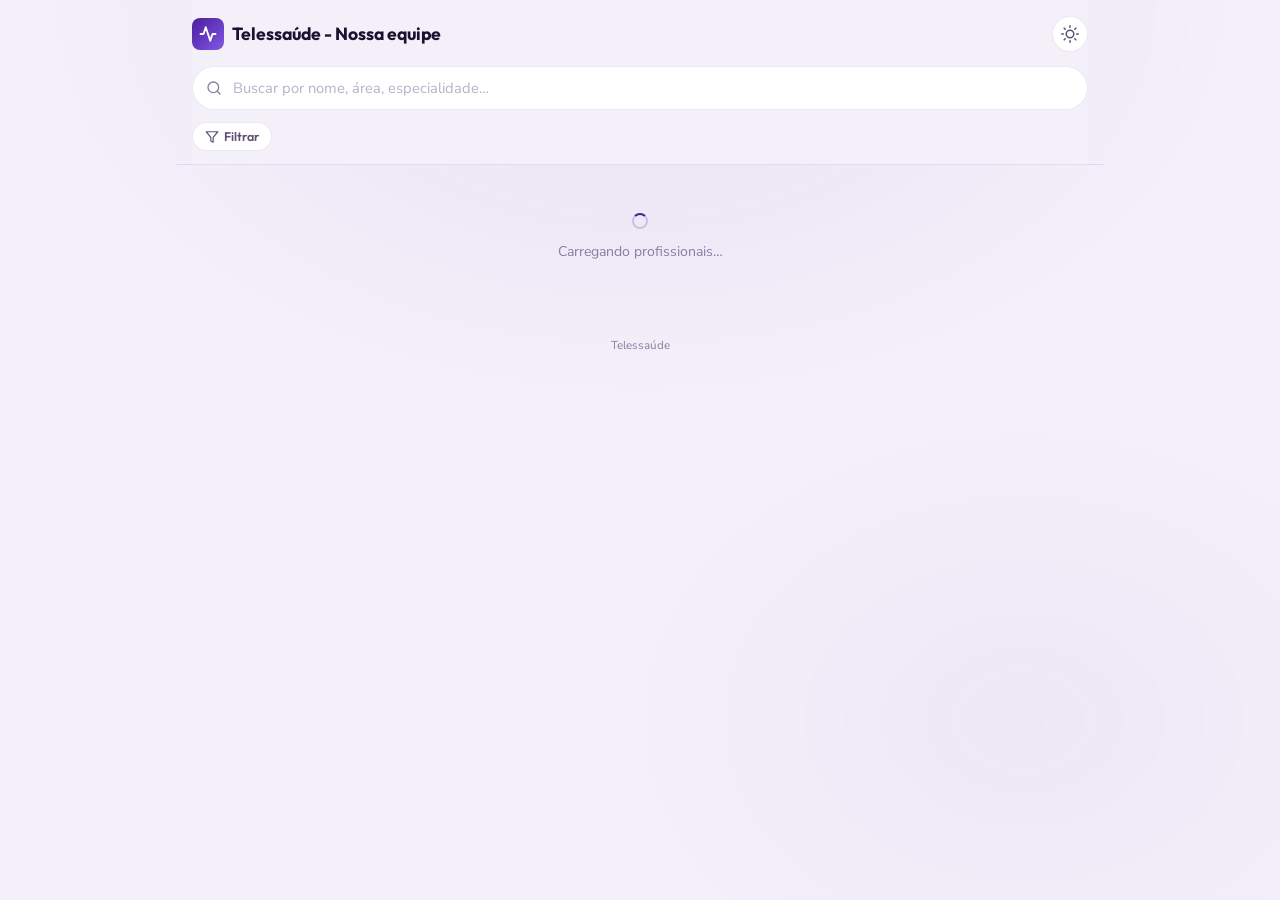
==== index.html @ 222ca274 "Update index.html" ====
<!DOCTYPE html>
<html lang="pt-BR" data-theme="light">
<head>
  <meta charset="UTF-8">
  <meta name="viewport" content="width=device-width, initial-scale=1.0">
  <meta name="description" content="Encontre o profissional de saúde ideal para você. Conheça nossos especialistas em diversas áreas.">
  <title>Telessaúde - Nossa equipe</title>

  <!-- Fonts -->
  <link rel="preconnect" href="https://fonts.googleapis.com">
  <link rel="preconnect" href="https://fonts.gstatic.com" crossorigin>
  <link href="https://fonts.googleapis.com/css2?family=Outfit:wght@400;500;600;700&family=Nunito+Sans:ital,opsz,wght@0,6..12,400;0,6..12,600;1,6..12,400&display=swap" rel="stylesheet">

  <!-- Styles -->
  <link rel="stylesheet" href="css/common.css">
  <link rel="stylesheet" href="css/public.css">

  <!-- Favicon (purple heart - health) -->
  <link rel="icon" href="data:image/svg+xml,<svg xmlns='http://www.w3.org/2000/svg' viewBox='0 0 100 100'><text y='.9em' font-size='90'>💜</text></svg>">
</head>
<body>

  <div class="app-container">

    <!-- ═══ Header ═══ -->
    <header class="app-header">
      <div class="header-top">
        <div class="brand">
          <div class="brand-icon" aria-hidden="true">
            <svg width="18" height="18" viewBox="0 0 24 24" fill="none" stroke="currentColor" stroke-width="2.5" stroke-linecap="round" stroke-linejoin="round">
              <path d="M22 12h-4l-3 9L9 3l-3 9H2"/>
            </svg>
          </div>
          <span class="brand-text">Telessaúde - Nossa equipe</span>
        </div>

        <button id="themeToggle" class="theme-toggle" title="Alternar tema" aria-label="Alternar entre tema claro e escuro">
          <svg id="iconMoon" width="18" height="18" viewBox="0 0 24 24" fill="none" stroke="currentColor" stroke-width="2" stroke-linecap="round" stroke-linejoin="round" style="display:none">
            <path d="M21 12.79A9 9 0 1 1 11.21 3 7 7 0 0 0 21 12.79z"/>
          </svg>
          <svg id="iconSun" width="18" height="18" viewBox="0 0 24 24" fill="none" stroke="currentColor" stroke-width="2" stroke-linecap="round" stroke-linejoin="round">
            <circle cx="12" cy="12" r="5"/><line x1="12" y1="1" x2="12" y2="3"/><line x1="12" y1="21" x2="12" y2="23"/><line x1="4.22" y1="4.22" x2="5.64" y2="5.64"/><line x1="18.36" y1="18.36" x2="19.78" y2="19.78"/><line x1="1" y1="12" x2="3" y2="12"/><line x1="21" y1="12" x2="23" y2="12"/><line x1="4.22" y1="19.78" x2="5.64" y2="18.36"/><line x1="18.36" y1="5.64" x2="19.78" y2="4.22"/>
          </svg>
        </button>
      </div>

      <!-- Busca -->
      <div class="search-wrapper">
        <input
          id="searchInput"
          class="search-input"
          type="search"
          placeholder="Buscar por nome, área, especialidade…"
          autocomplete="off"
          aria-label="Buscar profissional"
        >
        <svg class="search-icon" width="16" height="16" viewBox="0 0 24 24" fill="none" stroke="currentColor" stroke-width="2" stroke-linecap="round" stroke-linejoin="round" aria-hidden="true">
          <circle cx="11" cy="11" r="8"/><line x1="21" y1="21" x2="16.65" y2="16.65"/>
        </svg>
        <button id="searchClear" class="search-clear" aria-label="Limpar busca">✕</button>
      </div>

      <!-- Filtros -->
      <div class="filters-bar">
        <button id="filterToggleBtn" class="filter-toggle-btn" aria-expanded="false" aria-controls="filterDropdown">
          <svg width="14" height="14" viewBox="0 0 24 24" fill="none" stroke="currentColor" stroke-width="2" stroke-linecap="round" stroke-linejoin="round" aria-hidden="true">
            <polygon points="22 3 2 3 10 12.46 10 19 14 21 14 12.46 22 3"/>
          </svg>
          <span class="filter-btn-label">Filtrar</span>
        </button>
        <span id="resultsCount" class="results-count" aria-live="polite"></span>
      </div>

      <!-- Dropdown de filtros -->
      <div id="filterDropdown" class="filter-dropdown hidden" role="group" aria-label="Filtrar por área de atuação">
        <div class="filter-actions">
          <button id="filterSelectAll" class="filter-action-btn">Marcar todos</button>
          <button id="filterDeselectAll" class="filter-action-btn">Desmarcar todos</button>
        </div>
        <div id="filterOptions" class="filter-options">
          <!-- Opções de filtro são geradas via JS -->
        </div>
      </div>
    </header>

    <!-- ═══ Conteúdo ═══ -->
    <main>
      <!-- Loading -->
      <div id="loadingState" class="loading-state hidden">
        <div class="spinner spinner-dark"></div>
        <span>Carregando profissionais…</span>
      </div>

      <!-- Empty -->
      <div id="emptyState" class="empty-state hidden">
        <div class="empty-icon" aria-hidden="true">
          <svg width="48" height="48" viewBox="0 0 24 24" fill="none" stroke="currentColor" stroke-width="1.5" stroke-linecap="round" stroke-linejoin="round">
            <circle cx="11" cy="11" r="8"/><line x1="21" y1="21" x2="16.65" y2="16.65"/><line x1="8" y1="11" x2="14" y2="11"/>
          </svg>
        </div>
        <p class="empty-title">Nenhum profissional encontrado</p>
        <p class="empty-text">Tente ajustar os filtros ou o termo de busca.</p>
      </div>

      <!-- Grid -->
      <div id="professionalsGrid" class="professionals-grid">
        <!-- Cards gerados via JS -->
      </div>
    </main>

    <!-- ═══ Footer ═══ -->
    <footer class="app-footer">
      <span>Telessaúde</span>
    </footer>

  </div>

  <!-- Scripts -->
  <script src="js/config.js"></script>
  <script src="js/api.js"></script>
  <script src="js/public.js"></script>

</body>
</html>
---- css/common.css ----
/* ═══════════════════════════════════════════════════════════
   Saúde Profissionais — CSS Compartilhado
   Paleta e tipografia consistentes com o design system existente.
   Acento principal: #491e9c
   ═══════════════════════════════════════════════════════════ */

/* ─── Reset ────────────────────────────────────────────── */

*, *::before, *::after {
  box-sizing: border-box;
  margin: 0;
  padding: 0;
}

/* ─── Variáveis — Tema Claro (padrão para app público de saúde) ─── */

:root {
  --color-bg:            #f4f0fa;
  --color-surface:       #ffffff;
  --color-surface-2:     #f0ecf7;
  --color-surface-hover: #ebe5f5;
  --color-border:        rgba(73, 30, 156, 0.10);
  --color-border-hover:  rgba(73, 30, 156, 0.25);
  --color-primary:       #491e9c;
  --color-primary-rgb:   73, 30, 156;
  --color-primary-soft:  #5c2fc4;
  --color-primary-glow:  rgba(73, 30, 156, 0.06);
  --color-accent:        #8257e6;
  --color-text:          #1c1230;
  --color-text-muted:    #5e5077;
  --color-text-dim:      #8a7da3;
  --color-danger:        #e54560;
  --color-danger-soft:   rgba(229, 69, 96, 0.08);
  --color-success:       #059669;
  --color-success-soft:  rgba(5, 150, 105, 0.08);
  --color-warning:       #d97706;
  --color-input-bg:      #f8f5ff;
  --color-input-border:  #d4cce6;
  --color-input-focus:   #491e9c;
  --shadow-xs:           0 1px 2px rgba(73, 30, 156, 0.04);
  --shadow-sm:           0 1px 3px rgba(73, 30, 156, 0.06);
  --shadow-md:           0 4px 20px rgba(73, 30, 156, 0.08);
  --shadow-lg:           0 8px 40px rgba(73, 30, 156, 0.10);
  --radius-xs:           6px;
  --radius-sm:           8px;
  --radius-md:           14px;
  --radius-lg:           20px;
  --radius-full:         9999px;
  --font-display:        'Outfit', sans-serif;
  --font-body:           'Nunito Sans', sans-serif;
  --transition-fast:     0.15s ease;
  --transition-normal:   0.25s ease;
  --transition-slow:     0.35s ease;
}

/* ─── Tema Escuro ──────────────────────────────────────── */

[data-theme="dark"] {
  --color-bg:            #090710;
  --color-surface:       #13101f;
  --color-surface-2:     #1a1528;
  --color-surface-hover: #221c34;
  --color-border:        rgba(73, 30, 156, 0.2);
  --color-border-hover:  rgba(73, 30, 156, 0.45);
  --color-primary-glow:  rgba(73, 30, 156, 0.15);
  --color-text:          #e4ddf1;
  --color-text-muted:    #9688b0;
  --color-text-dim:      #6e5f8a;
  --color-danger-soft:   rgba(229, 69, 96, 0.12);
  --color-success-soft:  rgba(5, 150, 105, 0.12);
  --color-input-bg:      #0f0c1a;
  --color-input-border:  #2a2240;
  --shadow-sm:           0 1px 3px rgba(0,0,0,0.4);
  --shadow-md:           0 4px 16px rgba(0,0,0,0.5);
  --shadow-lg:           0 8px 40px rgba(0,0,0,0.6);
}

/* ─── Base ─────────────────────────────────────────────── */

html {
  font-size: 16px;
  -webkit-font-smoothing: antialiased;
  -moz-osx-font-smoothing: grayscale;
  scroll-behavior: smooth;
}

body {
  font-family: var(--font-body);
  background: var(--color-bg);
  color: var(--color-text);
  min-height: 100vh;
  line-height: 1.6;
  transition: background var(--transition-slow), color var(--transition-slow);
}

body::before {
  content: '';
  position: fixed;
  inset: 0;
  background:
    radial-gradient(ellipse 600px 400px at 50% 0%, rgba(var(--color-primary-rgb), 0.07), transparent),
    radial-gradient(ellipse 400px 300px at 80% 80%, rgba(var(--color-primary-rgb), 0.04), transparent);
  pointer-events: none;
  z-index: 0;
}

a {
  color: var(--color-accent);
  text-decoration: none;
}

a:hover {
  text-decoration: underline;
}

/* ─── Tipografia ───────────────────────────────────────── */

h1, h2, h3, h4 {
  font-family: var(--font-display);
  font-weight: 700;
  line-height: 1.25;
}

/* ─── Botões ───────────────────────────────────────────── */

.btn {
  display: inline-flex;
  align-items: center;
  justify-content: center;
  gap: 0.4rem;
  font-family: var(--font-display);
  font-weight: 600;
  font-size: 0.9rem;
  border: none;
  border-radius: var(--radius-sm);
  cursor: pointer;
  transition: all var(--transition-fast);
  text-decoration: none;
  line-height: 1;
  padding: 0.65rem 1.2rem;
  -webkit-user-select: none;
  user-select: none;
}

.btn:disabled {
  opacity: 0.5;
  cursor: not-allowed;
}

.btn-primary {
  background: linear-gradient(135deg, var(--color-primary), var(--color-primary-soft));
  color: #fff;
  box-shadow: 0 2px 12px rgba(var(--color-primary-rgb), 0.25);
}

.btn-primary:hover:not(:disabled) {
  transform: translateY(-1px);
  box-shadow: 0 4px 16px rgba(var(--color-primary-rgb), 0.35);
}

.btn-secondary {
  background: var(--color-surface-2);
  color: var(--color-text);
  border: 1px solid var(--color-border);
}

.btn-secondary:hover:not(:disabled) {
  background: var(--color-surface-hover);
  border-color: var(--color-border-hover);
}

.btn-danger {
  background: var(--color-danger);
  color: #fff;
}

.btn-danger:hover:not(:disabled) {
  opacity: 0.9;
}

.btn-sm {
  font-size: 0.82rem;
  padding: 0.45rem 0.85rem;
}

.btn-icon {
  width: 36px;
  height: 36px;
  padding: 0;
  border-radius: var(--radius-full);
}

/* ─── Campos de formulário ─────────────────────────────── */

.field-group {
  margin-bottom: 1.15rem;
}

.field-label {
  display: block;
  font-family: var(--font-display);
  font-size: 0.85rem;
  font-weight: 600;
  color: var(--color-text);
  margin-bottom: 0.35rem;
}

.field-input,
.field-select,
.field-textarea {
  width: 100%;
  padding: 0.65rem 0.85rem;
  font-family: var(--font-body);
  font-size: 0.92rem;
  color: var(--color-text);
  background: var(--color-input-bg);
  border: 1.5px solid var(--color-input-border);
  border-radius: var(--radius-sm);
  outline: none;
  transition: border-color var(--transition-fast), box-shadow var(--transition-fast);
}

.field-input::placeholder,
.field-textarea::placeholder {
  color: var(--color-text-dim);
  opacity: 0.6;
}

.field-input:focus,
.field-select:focus,
.field-textarea:focus {
  border-color: var(--color-input-focus);
  box-shadow: 0 0 0 3px rgba(var(--color-primary-rgb), 0.12);
}

.field-select {
  appearance: none;
  background-image: url("data:image/svg+xml,%3Csvg xmlns='http://www.w3.org/2000/svg' width='12' height='12' viewBox='0 0 24 24' fill='none' stroke='%238a7da3' stroke-width='2' stroke-linecap='round' stroke-linejoin='round'%3E%3Cpolyline points='6 9 12 15 18 9'%3E%3C/polyline%3E%3C/svg%3E");
  background-repeat: no-repeat;
  background-position: right 0.75rem center;
  padding-right: 2.2rem;
}

.field-textarea {
  resize: vertical;
  min-height: 100px;
  line-height: 1.55;
}

.field-error {
  font-size: 0.78rem;
  color: var(--color-danger);
  margin-top: 0.25rem;
}

/* ─── Toast ────────────────────────────────────────────── */

.toast {
  position: fixed;
  bottom: 1.5rem;
  left: 50%;
  transform: translateX(-50%) translateY(80px);
  background: var(--color-surface);
  color: var(--color-text);
  border: 1px solid var(--color-border);
  border-radius: var(--radius-sm);
  padding: 0.65rem 1.2rem;
  font-size: 0.85rem;
  font-family: var(--font-body);
  box-shadow: var(--shadow-md);
  z-index: 9999;
  opacity: 0;
  transition: transform var(--transition-slow), opacity var(--transition-slow);
  max-width: 90%;
  text-align: center;
  pointer-events: none;
}

.toast.show {
  opacity: 1;
  transform: translateX(-50%) translateY(0);
  pointer-events: auto;
}

.toast-success {
  border-color: var(--color-success);
  color: var(--color-success);
}

.toast-error {
  border-color: var(--color-danger);
  color: var(--color-danger);
}

/* ─── Modal Overlay ────────────────────────────────────── */

.modal-overlay {
  position: fixed;
  inset: 0;
  background: rgba(0, 0, 0, 0.5);
  backdrop-filter: blur(6px);
  -webkit-backdrop-filter: blur(6px);
  display: flex;
  align-items: center;
  justify-content: center;
  z-index: 1000;
  padding: 1rem;
  animation: fadeIn 0.2s ease;
}

.modal-overlay.hidden {
  display: none;
}

.modal-card {
  background: var(--color-surface);
  border: 1px solid var(--color-border);
  border-radius: var(--radius-lg);
  padding: 1.75rem 1.5rem;
  max-width: 480px;
  width: 100%;
  max-height: 90vh;
  overflow-y: auto;
  box-shadow: var(--shadow-lg);
  animation: scaleIn 0.25s ease;
}

.modal-header {
  display: flex;
  align-items: center;
  justify-content: space-between;
  margin-bottom: 1.25rem;
}

.modal-title {
  font-family: var(--font-display);
  font-size: 1.15rem;
  font-weight: 700;
}

.modal-close {
  width: 32px;
  height: 32px;
  display: flex;
  align-items: center;
  justify-content: center;
  border: none;
  background: var(--color-surface-2);
  border-radius: var(--radius-full);
  color: var(--color-text-muted);
  cursor: pointer;
  transition: all var(--transition-fast);
  flex-shrink: 0;
}

.modal-close:hover {
  background: var(--color-surface-hover);
  color: var(--color-text);
}

.modal-actions {
  display: flex;
  gap: 0.6rem;
  justify-content: flex-end;
  margin-top: 1.25rem;
}

/* ─── Spinner ──────────────────────────────────────────── */

.spinner {
  display: inline-block;
  width: 16px;
  height: 16px;
  border: 2px solid rgba(255,255,255,0.3);
  border-top-color: #fff;
  border-radius: 50%;
  animation: spin 0.6s linear infinite;
}

.spinner-dark {
  border-color: rgba(var(--color-primary-rgb), 0.2);
  border-top-color: var(--color-primary);
}

/* ─── Keyframes ────────────────────────────────────────── */

@keyframes fadeIn {
  from { opacity: 0; }
  to   { opacity: 1; }
}

@keyframes scaleIn {
  from { opacity: 0; transform: scale(0.92); }
  to   { opacity: 1; transform: scale(1); }
}

@keyframes spin {
  to { transform: rotate(360deg); }
}

@keyframes fadeSlideUp {
  from { opacity: 0; transform: translateY(12px); }
  to   { opacity: 1; transform: translateY(0); }
}

/* ─── Utilitários ──────────────────────────────────────── */

.sr-only {
  position: absolute;
  width: 1px;
  height: 1px;
  padding: 0;
  margin: -1px;
  overflow: hidden;
  clip: rect(0, 0, 0, 0);
  border: 0;
}

.hidden {
  display: none !important;
}
---- css/public.css ----
/* ═══════════════════════════════════════════════════════════
   Visualização Pública — Profissionais de Saúde
   Mobile-first (98% dos acessos em mobile)
   ═══════════════════════════════════════════════════════════ */

/* ─── Layout Principal ─────────────────────────────────── */

.app-container {
  position: relative;
  z-index: 1;
  max-width: 720px;
  margin: 0 auto;
  padding: 0 1rem 3rem;
}

/* ─── Header ───────────────────────────────────────────── */

.app-header {
  position: sticky;
  top: 0;
  z-index: 100;
  background: var(--color-bg);
  padding: 1rem 0 0.75rem;
  transition: background var(--transition-slow);
}

.app-header::after {
  content: '';
  position: absolute;
  bottom: 0;
  left: -1rem;
  right: -1rem;
  height: 1px;
  background: var(--color-border);
}

.header-top {
  display: flex;
  align-items: center;
  justify-content: space-between;
  margin-bottom: 0.85rem;
}

.brand {
  display: flex;
  align-items: center;
  gap: 0.5rem;
}

.brand-icon {
  width: 32px;
  height: 32px;
  background: linear-gradient(135deg, var(--color-primary), var(--color-accent));
  border-radius: var(--radius-sm);
  display: flex;
  align-items: center;
  justify-content: center;
  color: #fff;
  flex-shrink: 0;
}

.brand-text {
  font-family: var(--font-display);
  font-size: 1.1rem;
  font-weight: 700;
  color: var(--color-text);
}

.theme-toggle {
  width: 36px;
  height: 36px;
  border-radius: var(--radius-full);
  border: 1px solid var(--color-border);
  background: var(--color-surface);
  color: var(--color-text-muted);
  cursor: pointer;
  display: flex;
  align-items: center;
  justify-content: center;
  transition: all var(--transition-fast);
}

.theme-toggle:hover {
  border-color: var(--color-primary);
  color: var(--color-primary-soft);
}

/* ─── Busca ────────────────────────────────────────────── */

.search-wrapper {
  position: relative;
}

.search-icon {
  position: absolute;
  left: 0.85rem;
  top: 50%;
  transform: translateY(-50%);
  color: var(--color-text-dim);
  pointer-events: none;
  transition: color var(--transition-fast);
}

.search-input {
  width: 100%;
  padding: 0.7rem 0.85rem 0.7rem 2.5rem;
  font-family: var(--font-body);
  font-size: 0.92rem;
  color: var(--color-text);
  background: var(--color-surface);
  border: 1.5px solid var(--color-border);
  border-radius: var(--radius-full);
  outline: none;
  transition: all var(--transition-fast);
}

.search-input::placeholder {
  color: var(--color-text-dim);
  opacity: 0.6;
}

.search-input:focus {
  border-color: var(--color-input-focus);
  box-shadow: 0 0 0 3px rgba(var(--color-primary-rgb), 0.10);
}

.search-input:focus + .search-icon {
  color: var(--color-primary);
}

.search-clear {
  position: absolute;
  right: 0.6rem;
  top: 50%;
  transform: translateY(-50%);
  width: 24px;
  height: 24px;
  border: none;
  background: var(--color-surface-2);
  border-radius: var(--radius-full);
  color: var(--color-text-muted);
  cursor: pointer;
  display: none;
  align-items: center;
  justify-content: center;
  font-size: 0.75rem;
}

.search-clear.visible {
  display: flex;
}

/* ─── Filtros ──────────────────────────────────────────── */

.filters-bar {
  display: flex;
  align-items: center;
  gap: 0.5rem;
  margin-top: 0.75rem;
  overflow-x: auto;
  scrollbar-width: none;
  -ms-overflow-style: none;
  padding-bottom: 2px;
}

.filters-bar::-webkit-scrollbar {
  display: none;
}

.filter-toggle-btn {
  display: flex;
  align-items: center;
  gap: 0.3rem;
  padding: 0.38rem 0.75rem;
  font-family: var(--font-display);
  font-size: 0.78rem;
  font-weight: 600;
  border: 1.5px solid var(--color-border);
  border-radius: var(--radius-full);
  background: var(--color-surface);
  color: var(--color-text-muted);
  cursor: pointer;
  white-space: nowrap;
  transition: all var(--transition-fast);
  flex-shrink: 0;
}

.filter-toggle-btn:hover {
  border-color: var(--color-border-hover);
  color: var(--color-text);
}

.filter-toggle-btn.has-filter {
  border-color: var(--color-primary);
  background: rgba(var(--color-primary-rgb), 0.06);
  color: var(--color-primary);
}

.results-count {
  font-size: 0.78rem;
  color: var(--color-text-dim);
  white-space: nowrap;
  margin-left: auto;
  flex-shrink: 0;
}

/* ─── Dropdown de filtros ──────────────────────────────── */

.filter-dropdown {
  background: var(--color-surface);
  border: 1px solid var(--color-border);
  border-radius: var(--radius-md);
  padding: 0.85rem;
  margin-top: 0.5rem;
  box-shadow: var(--shadow-md);
  animation: fadeSlideUp 0.2s ease;
}

.filter-dropdown.hidden {
  display: none;
}

.filter-actions {
  display: flex;
  gap: 0.5rem;
  margin-bottom: 0.65rem;
  padding-bottom: 0.55rem;
  border-bottom: 1px solid var(--color-border);
}

.filter-action-btn {
  font-family: var(--font-display);
  font-size: 0.75rem;
  font-weight: 600;
  color: var(--color-accent);
  background: none;
  border: none;
  cursor: pointer;
  padding: 0.15rem 0;
}

.filter-action-btn:hover {
  text-decoration: underline;
}

.filter-options {
  display: grid;
  grid-template-columns: 1fr 1fr;
  gap: 0.35rem;
}

.filter-option {
  display: flex;
  align-items: center;
  gap: 0.45rem;
  padding: 0.4rem 0.5rem;
  border-radius: var(--radius-xs);
  cursor: pointer;
  transition: background var(--transition-fast);
  -webkit-user-select: none;
  user-select: none;
}

.filter-option:hover {
  background: var(--color-surface-2);
}

.filter-checkbox {
  width: 16px;
  height: 16px;
  border: 1.5px solid var(--color-input-border);
  border-radius: 4px;
  background: var(--color-input-bg);
  display: flex;
  align-items: center;
  justify-content: center;
  flex-shrink: 0;
  transition: all var(--transition-fast);
}

.filter-option.checked .filter-checkbox {
  background: var(--color-primary);
  border-color: var(--color-primary);
}

.filter-option.checked .filter-checkbox::after {
  content: '';
  display: block;
  width: 4px;
  height: 8px;
  border: solid #fff;
  border-width: 0 2px 2px 0;
  transform: rotate(45deg);
  margin-top: -1px;
}

.filter-area-dot {
  width: 8px;
  height: 8px;
  border-radius: 50%;
  flex-shrink: 0;
}

.filter-area-name {
  font-size: 0.82rem;
  color: var(--color-text);
  line-height: 1.2;
}

/* ─── Grid de Cards ────────────────────────────────────── */

.professionals-grid {
  margin-top: 1.25rem;
  display: flex;
  flex-direction: column;
  gap: 1rem;
}

/* ─── Card do Profissional ─────────────────────────────── */

.prof-card {
  background: var(--color-surface);
  border: 1px solid var(--color-border);
  border-radius: var(--radius-lg);
  padding: 1.35rem;
  box-shadow: var(--shadow-sm);
  transition: all var(--transition-normal);
  animation: fadeSlideUp 0.4s ease both;
}

.prof-card:hover {
  border-color: var(--color-border-hover);
  box-shadow: var(--shadow-md);
}

/* ─── Cabeçalho do Card (foto + info) ──────────────────── */

.prof-header {
  display: flex;
  align-items: flex-start;
  gap: 1rem;
  margin-bottom: 0.85rem;
}

.prof-photo-wrap {
  flex-shrink: 0;
}

.prof-photo {
  width: 72px;
  height: 72px;
  border-radius: 50%;
  object-fit: cover;
  border: 2.5px solid var(--color-surface-2);
  box-shadow: var(--shadow-xs);
  background: var(--color-surface-2);
}

.prof-photo-placeholder {
  width: 72px;
  height: 72px;
  border-radius: 50%;
  background: linear-gradient(135deg, var(--color-surface-2), var(--color-surface-hover));
  display: flex;
  align-items: center;
  justify-content: center;
  color: var(--color-text-dim);
  font-family: var(--font-display);
  font-size: 1.5rem;
  font-weight: 700;
  border: 2.5px solid var(--color-surface-2);
}

.prof-info {
  flex: 1;
  min-width: 0;
}

.prof-name {
  font-family: var(--font-display);
  font-size: 1.05rem;
  font-weight: 700;
  color: var(--color-text);
  line-height: 1.25;
  margin-bottom: 0.2rem;
}

.prof-area-badge {
  display: inline-flex;
  align-items: center;
  gap: 0.3rem;
  font-family: var(--font-display);
  font-size: 0.72rem;
  font-weight: 600;
  text-transform: uppercase;
  letter-spacing: 0.03em;
  padding: 0.2rem 0.55rem;
  border-radius: var(--radius-full);
  line-height: 1.2;
}

.prof-inscricao {
  font-size: 0.78rem;
  color: var(--color-text-dim);
  margin-top: 0.3rem;
  font-family: var(--font-body);
}

/* ─── Tags ─────────────────────────────────────────────── */

.prof-tags {
  display: flex;
  flex-wrap: wrap;
  gap: 0.35rem;
  margin-bottom: 0.85rem;
}

.prof-tag {
  font-family: var(--font-display);
  font-size: 0.72rem;
  font-weight: 600;
  padding: 0.2rem 0.6rem;
  border-radius: var(--radius-full);
  line-height: 1.3;
  white-space: nowrap;
}

/* ─── Descrição ────────────────────────────────────────── */

.prof-descricao {
  font-size: 0.88rem;
  color: var(--color-text-muted);
  line-height: 1.6;
  white-space: pre-line;
  word-break: break-word;
}

.prof-descricao-collapsed {
  display: -webkit-box;
  -webkit-line-clamp: 4;
  -webkit-box-orient: vertical;
  overflow: hidden;
}

.prof-expand-btn {
  font-family: var(--font-display);
  font-size: 0.82rem;
  font-weight: 600;
  color: var(--color-accent);
  background: none;
  border: none;
  cursor: pointer;
  padding: 0.35rem 0 0;
  display: inline-flex;
  align-items: center;
  gap: 0.25rem;
}

.prof-expand-btn:hover {
  text-decoration: underline;
}

/* ─── Estado Vazio ─────────────────────────────────────── */

.empty-state {
  text-align: center;
  padding: 3rem 1rem;
  color: var(--color-text-dim);
}

.empty-icon {
  margin-bottom: 0.85rem;
  opacity: 0.4;
}

.empty-title {
  font-family: var(--font-display);
  font-size: 1rem;
  font-weight: 600;
  color: var(--color-text-muted);
  margin-bottom: 0.3rem;
}

.empty-text {
  font-size: 0.88rem;
}

/* ─── Loading ──────────────────────────────────────────── */

.loading-state {
  display: flex;
  flex-direction: column;
  align-items: center;
  gap: 0.75rem;
  padding: 3rem 1rem;
  color: var(--color-text-dim);
  font-size: 0.88rem;
}

/* ─── Footer ───────────────────────────────────────────── */

.app-footer {
  text-align: center;
  padding: 1.5rem 1rem;
  font-size: 0.72rem;
  color: var(--color-text-dim);
}

/* ═══════════════════════════════════════════════════════════
   Responsivo
   ═══════════════════════════════════════════════════════════ */

/* Mobile (< 480px) */
@media (max-width: 479px) {
  .app-container {
    padding: 0 0.85rem 2.5rem;
  }

  .prof-card {
    padding: 1.15rem;
  }

  .prof-photo {
    width: 64px;
    height: 64px;
  }

  .prof-photo-placeholder {
    width: 64px;
    height: 64px;
    font-size: 1.3rem;
  }

  .prof-name {
    font-size: 0.98rem;
  }

  .filter-options {
    grid-template-columns: 1fr;
  }
}

/* Tablet / Desktop (>= 720px) */
@media (min-width: 720px) {
  .app-container {
    max-width: 960px;
    padding: 0 2rem 3rem;
  }

  .professionals-grid {
    display: grid;
    grid-template-columns: repeat(2, 1fr);
    gap: 1rem;
  }

  .prof-card {
    padding: 1.5rem;
  }
}
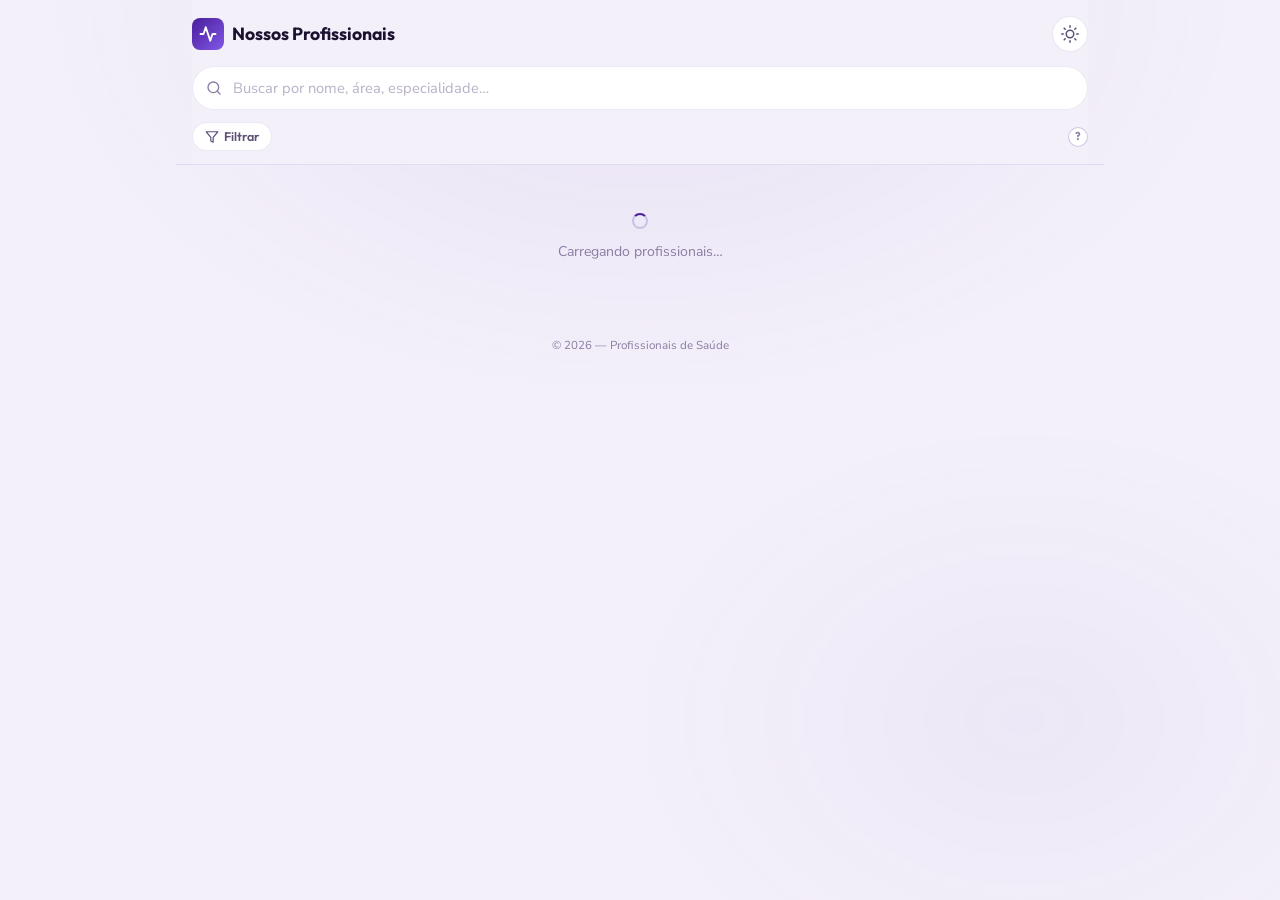
==== commit 6ad3e894: "Update index.html" ====
--- a/index.html
+++ b/index.html
@@ -4,7 +4,7 @@
   <meta charset="UTF-8">
   <meta name="viewport" content="width=device-width, initial-scale=1.0">
   <meta name="description" content="Encontre o profissional de saúde ideal para você. Conheça nossos especialistas em diversas áreas.">
-  <title>Telessaúde - Nossa equipe</title>
+  <title>Nossos Profissionais — Saúde</title>
 
   <!-- Fonts -->
   <link rel="preconnect" href="https://fonts.googleapis.com">
@@ -31,7 +31,7 @@
               <path d="M22 12h-4l-3 9L9 3l-3 9H2"/>
             </svg>
           </div>
-          <span class="brand-text">Telessaúde - Nossa equipe</span>
+          <span class="brand-text">Nossos Profissionais</span>
         </div>
 
         <button id="themeToggle" class="theme-toggle" title="Alternar tema" aria-label="Alternar entre tema claro e escuro">
@@ -69,6 +69,12 @@
           <span class="filter-btn-label">Filtrar</span>
         </button>
         <span id="resultsCount" class="results-count" aria-live="polite"></span>
+        <button id="infoCountBtn" class="info-count-btn" type="button" aria-label="Informações sobre a equipe" aria-expanded="false" aria-controls="infoCountPopover">?</button>
+      </div>
+
+      <!-- Popover informativo -->
+      <div id="infoCountPopover" class="info-count-popover hidden" role="tooltip">
+        <p>Estes são apenas os nossos profissionais principais, diretamente vinculados às necessidades do seu acesso/contrato. No entanto, é importante destacar que contamos com uma base ampliada de mais de 500 profissionais, que pode ser acionada sempre que houver aumento de demanda. Dessa forma, temos segurança e capacidade operacional para atender prontamente a qualquer necessidade, sem risco de desassistência.</p>
       </div>
 
       <!-- Dropdown de filtros -->
@@ -110,7 +116,7 @@
 
     <!-- ═══ Footer ═══ -->
     <footer class="app-footer">
-      <span>Telessaúde</span>
+      <span>© 2026 — Profissionais de Saúde</span>
     </footer>
 
   </div>
--- a/css/public.css
+++ b/css/public.css
@@ -204,6 +204,54 @@
   flex-shrink: 0;
 }
 
+.info-count-btn {
+  width: 20px;
+  height: 20px;
+  border-radius: var(--radius-full);
+  border: 1.5px solid var(--color-border-hover);
+  background: var(--color-surface);
+  color: var(--color-text-dim);
+  font-family: var(--font-display);
+  font-size: 0.7rem;
+  font-weight: 700;
+  cursor: pointer;
+  display: flex;
+  align-items: center;
+  justify-content: center;
+  flex-shrink: 0;
+  transition: all var(--transition-fast);
+  line-height: 1;
+}
+
+.info-count-btn:hover,
+.info-count-btn[aria-expanded="true"] {
+  border-color: var(--color-primary);
+  color: var(--color-primary);
+  background: rgba(var(--color-primary-rgb), 0.06);
+}
+
+.info-count-popover {
+  background: var(--color-surface);
+  border: 1px solid var(--color-border);
+  border-radius: var(--radius-md);
+  padding: 1rem 1.1rem;
+  margin-top: 0.5rem;
+  box-shadow: var(--shadow-md);
+  animation: fadeSlideUp 0.2s ease;
+}
+
+.info-count-popover.hidden {
+  display: none;
+}
+
+.info-count-popover p {
+  font-family: var(--font-body);
+  font-size: 0.82rem;
+  color: var(--color-text-muted);
+  line-height: 1.65;
+  margin: 0;
+}
+
 /* ─── Dropdown de filtros ──────────────────────────────── */
 
 .filter-dropdown {
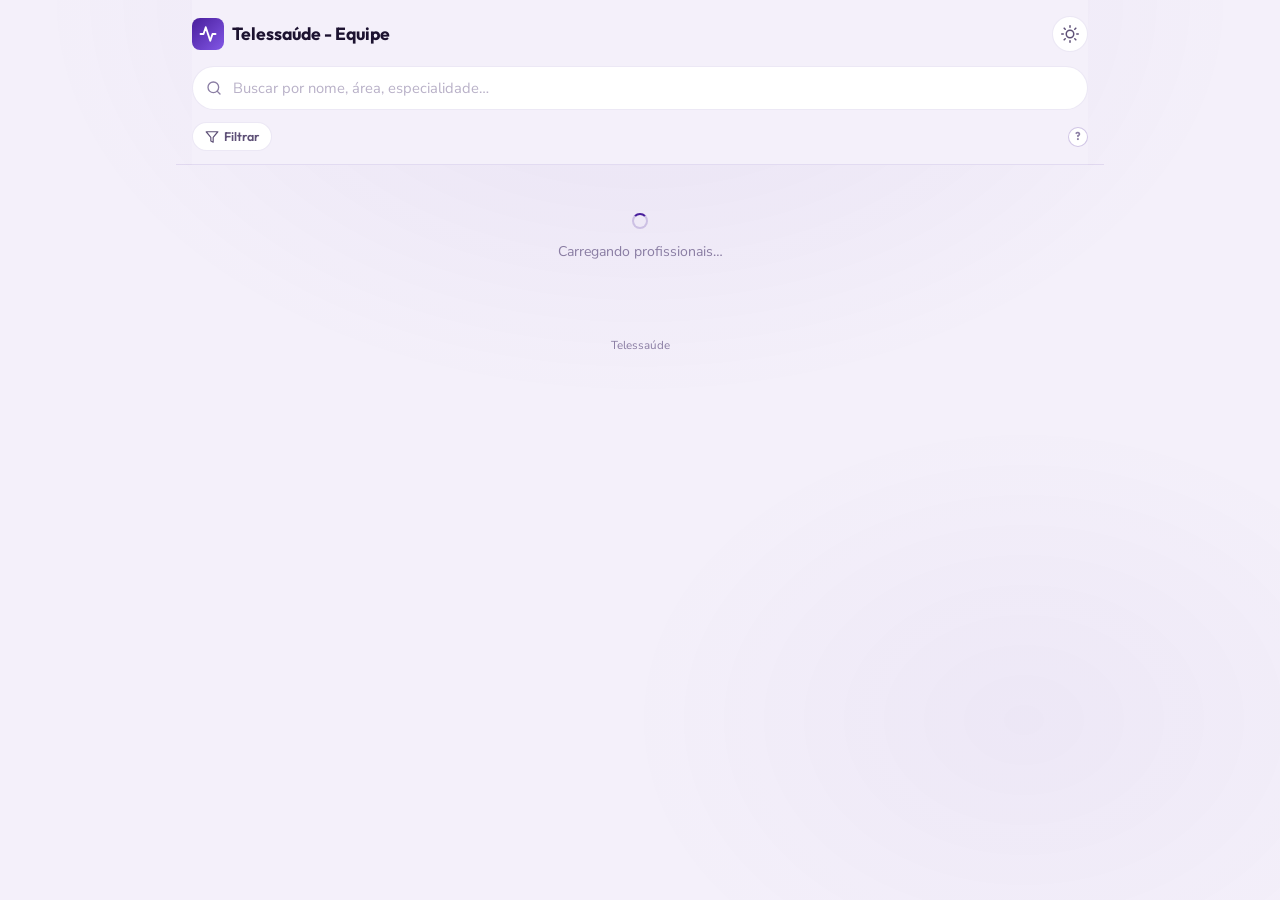
==== commit 4016fffe: "Update index.html" ====
--- a/index.html
+++ b/index.html
@@ -4,7 +4,7 @@
   <meta charset="UTF-8">
   <meta name="viewport" content="width=device-width, initial-scale=1.0">
   <meta name="description" content="Encontre o profissional de saúde ideal para você. Conheça nossos especialistas em diversas áreas.">
-  <title>Nossos Profissionais — Saúde</title>
+  <title>Nossos Profissionais - Saúde</title>
 
   <!-- Fonts -->
   <link rel="preconnect" href="https://fonts.googleapis.com">
@@ -31,7 +31,7 @@
               <path d="M22 12h-4l-3 9L9 3l-3 9H2"/>
             </svg>
           </div>
-          <span class="brand-text">Nossos Profissionais</span>
+          <span class="brand-text">Telessaúde - Equipe</span>
         </div>
 
         <button id="themeToggle" class="theme-toggle" title="Alternar tema" aria-label="Alternar entre tema claro e escuro">
@@ -116,7 +116,7 @@
 
     <!-- ═══ Footer ═══ -->
     <footer class="app-footer">
-      <span>© 2026 — Profissionais de Saúde</span>
+      <span>Telessaúde</span>
     </footer>
 
   </div>
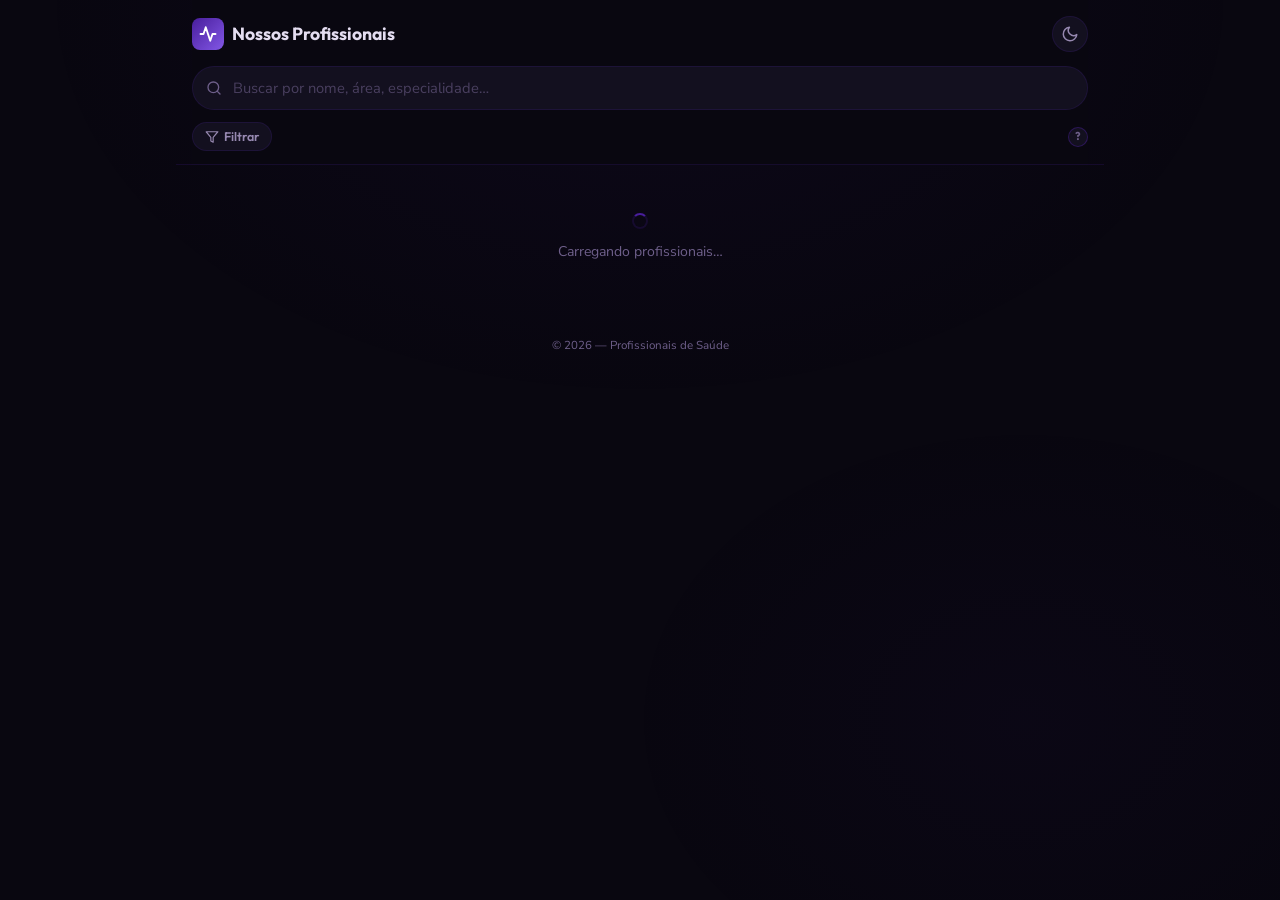
==== commit 83e74aa9: "Update index.html" ====
--- a/index.html
+++ b/index.html
@@ -4,7 +4,11 @@
   <meta charset="UTF-8">
   <meta name="viewport" content="width=device-width, initial-scale=1.0">
   <meta name="description" content="Encontre o profissional de saúde ideal para você. Conheça nossos especialistas em diversas áreas.">
-  <title>Nossos Profissionais - Saúde</title>
+  <title>Nossos Profissionais — Saúde</title>
+
+  <!-- Preconnect — Apps Script (reduz ~200ms de handshake) -->
+  <link rel="preconnect" href="https://script.google.com">
+  <link rel="preconnect" href="https://script.googleusercontent.com" crossorigin>
 
   <!-- Fonts -->
   <link rel="preconnect" href="https://fonts.googleapis.com">
@@ -31,7 +35,7 @@
               <path d="M22 12h-4l-3 9L9 3l-3 9H2"/>
             </svg>
           </div>
-          <span class="brand-text">Telessaúde - Equipe</span>
+          <span class="brand-text">Nossos Profissionais</span>
         </div>
 
         <button id="themeToggle" class="theme-toggle" title="Alternar tema" aria-label="Alternar entre tema claro e escuro">
@@ -116,7 +120,7 @@
 
     <!-- ═══ Footer ═══ -->
     <footer class="app-footer">
-      <span>Telessaúde</span>
+      <span>© 2026 — Profissionais de Saúde</span>
     </footer>
 
   </div>
--- a/css/public.css
+++ b/css/public.css
@@ -454,6 +454,49 @@
   font-family: var(--font-body);
 }
 
+/* ─── Badge Indisponível ──────────────────────────────── */
+
+.prof-unavailable {
+  display: inline-flex;
+  align-items: center;
+  gap: 0.3rem;
+  margin-top: 0.4rem;
+  padding: 0.2rem 0.6rem;
+  font-family: var(--font-display);
+  font-size: 0.7rem;
+  font-weight: 600;
+  color: #dc2626;
+  background: rgba(220, 38, 38, 0.08);
+  border: 1px solid rgba(220, 38, 38, 0.2);
+  border-radius: var(--radius-full);
+  line-height: 1.3;
+  animation: pulseUnavailable 3s ease-in-out infinite;
+}
+
+.prof-unavailable svg {
+  flex-shrink: 0;
+}
+
+@keyframes pulseUnavailable {
+  0%, 100% { opacity: 1; }
+  50% { opacity: 0.7; }
+}
+
+[data-theme="dark"] .prof-unavailable {
+  color: #f87171;
+  background: rgba(248, 113, 113, 0.1);
+  border-color: rgba(248, 113, 113, 0.25);
+}
+
+/* Card com borda vermelha sutil quando indisponível */
+.prof-card.prof-card-unavailable {
+  border-color: rgba(220, 38, 38, 0.2);
+}
+
+[data-theme="dark"] .prof-card.prof-card-unavailable {
+  border-color: rgba(248, 113, 113, 0.2);
+}
+
 /* ─── Tags ─────────────────────────────────────────────── */
 
 .prof-tags {
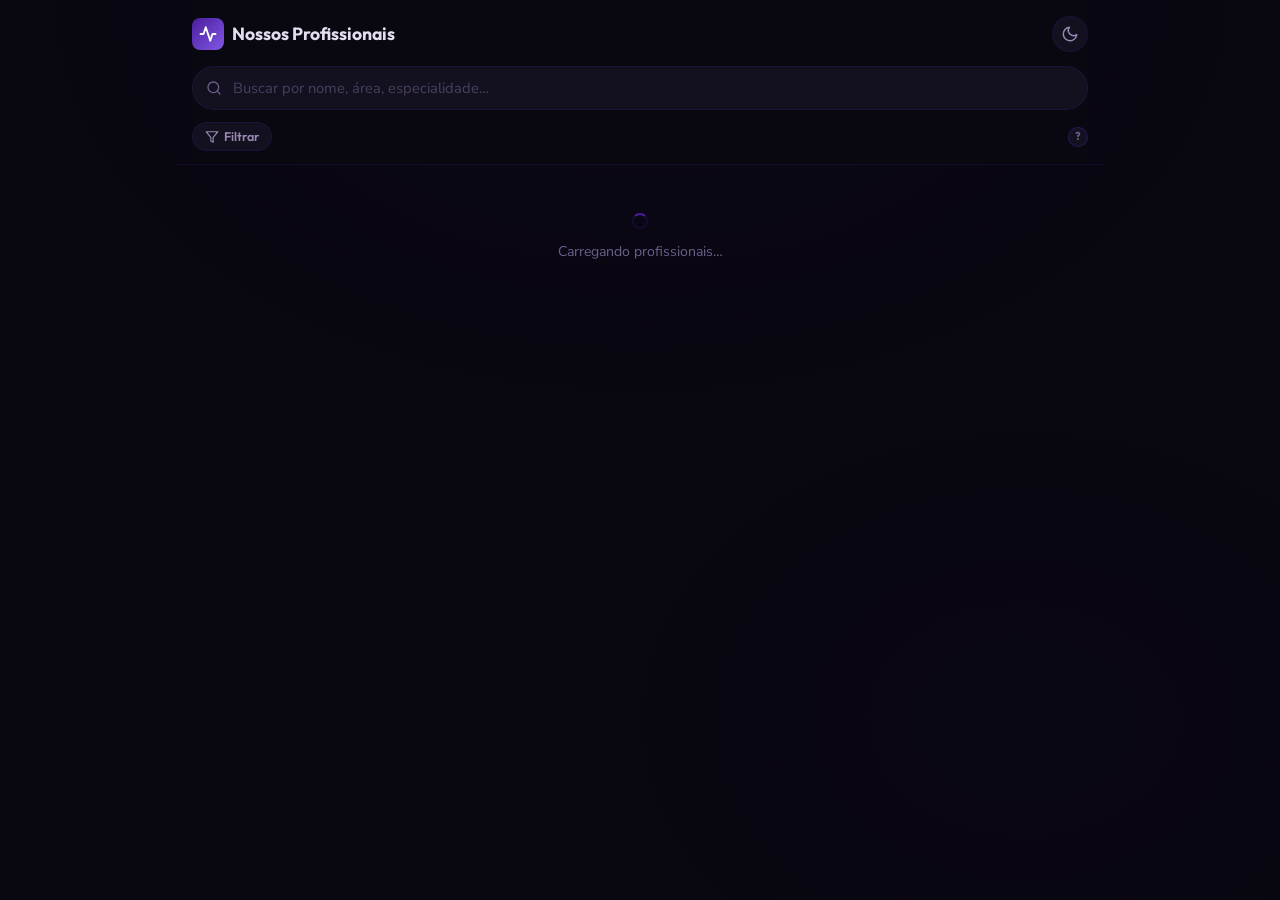
==== commit 9135b259: "Update index.html" ====
--- a/index.html
+++ b/index.html
@@ -120,7 +120,7 @@
 
     <!-- ═══ Footer ═══ -->
     <footer class="app-footer">
-      <span>© 2026 — Profissionais de Saúde</span>
+      <span> </span>
     </footer>
 
   </div>
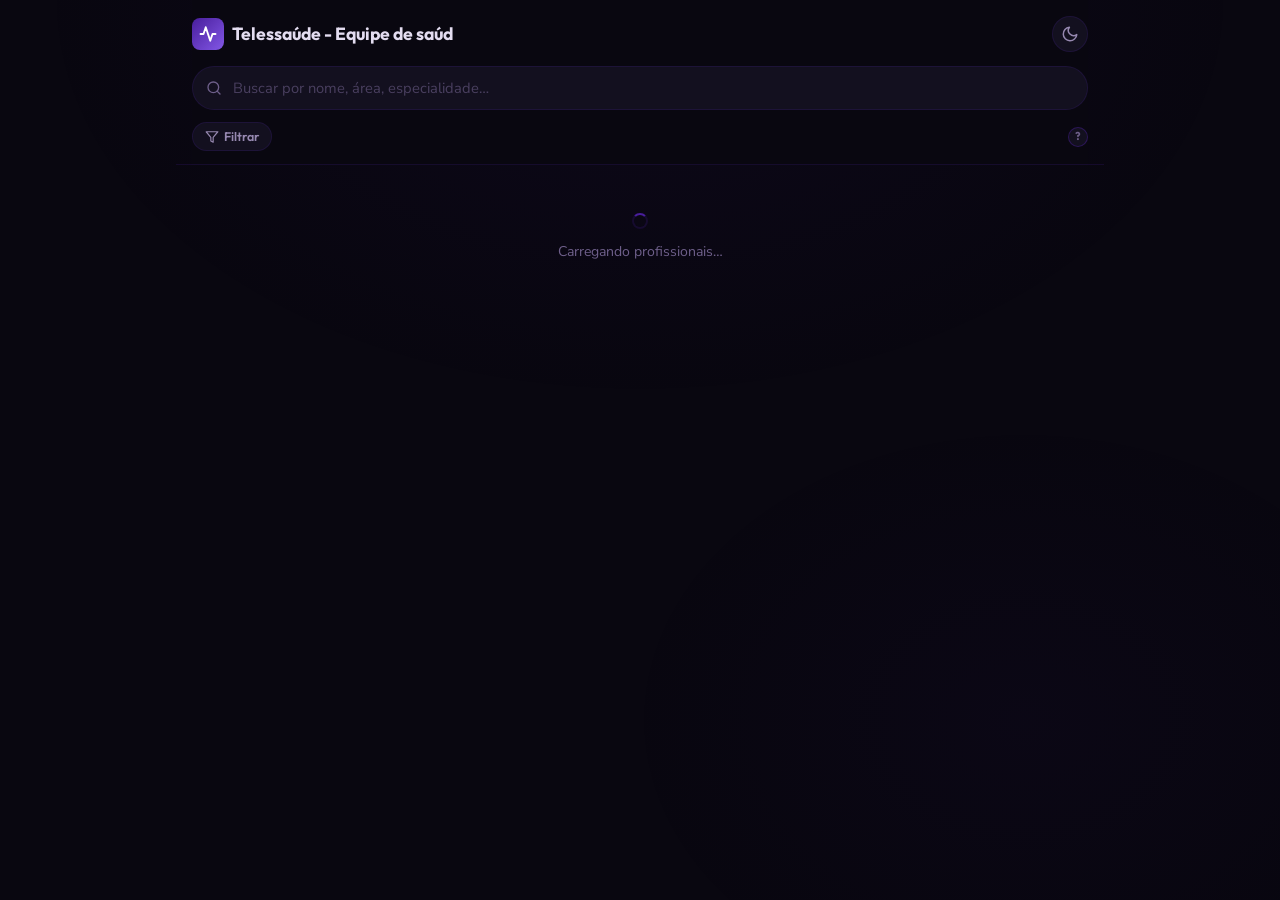
==== commit 7b1f0709: "Update index.html" ====
--- a/index.html
+++ b/index.html
@@ -4,7 +4,7 @@
   <meta charset="UTF-8">
   <meta name="viewport" content="width=device-width, initial-scale=1.0">
   <meta name="description" content="Encontre o profissional de saúde ideal para você. Conheça nossos especialistas em diversas áreas.">
-  <title>Nossos Profissionais — Saúde</title>
+  <title>Telessaúde - Equipe de saúde</title>
 
   <!-- Preconnect — Apps Script (reduz ~200ms de handshake) -->
   <link rel="preconnect" href="https://script.google.com">
@@ -35,7 +35,7 @@
               <path d="M22 12h-4l-3 9L9 3l-3 9H2"/>
             </svg>
           </div>
-          <span class="brand-text">Nossos Profissionais</span>
+          <span class="brand-text">Telessaúde - Equipe de saúd</span>
         </div>
 
         <button id="themeToggle" class="theme-toggle" title="Alternar tema" aria-label="Alternar entre tema claro e escuro">
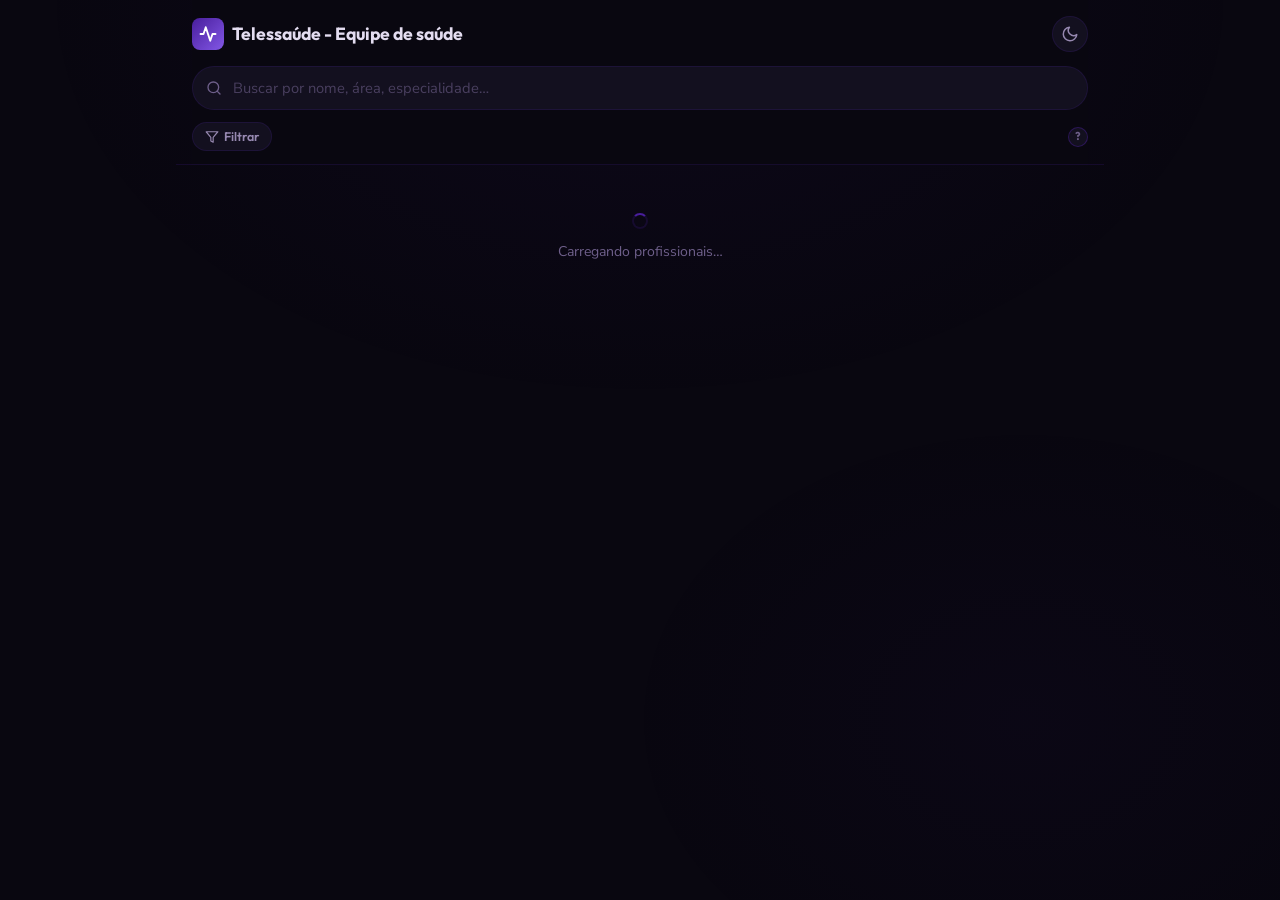
==== commit b4bb166f: "Update index.html" ====
--- a/index.html
+++ b/index.html
@@ -35,7 +35,7 @@
               <path d="M22 12h-4l-3 9L9 3l-3 9H2"/>
             </svg>
           </div>
-          <span class="brand-text">Telessaúde - Equipe de saúd</span>
+          <span class="brand-text">Telessaúde - Equipe de saúde</span>
         </div>
 
         <button id="themeToggle" class="theme-toggle" title="Alternar tema" aria-label="Alternar entre tema claro e escuro">
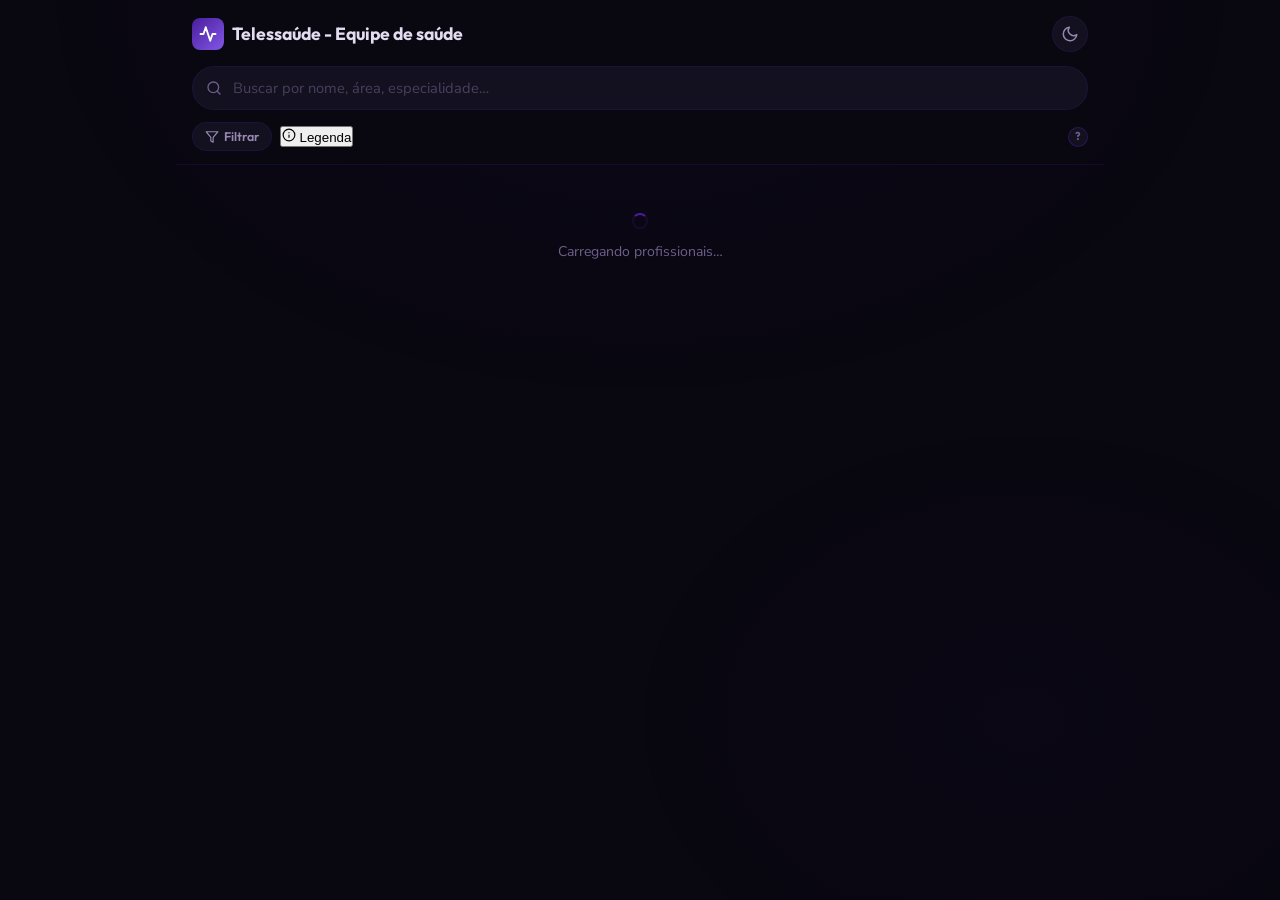
==== commit 62d43be8: "Update index.html" ====
--- a/index.html
+++ b/index.html
@@ -72,8 +72,36 @@
           </svg>
           <span class="filter-btn-label">Filtrar</span>
         </button>
+        <button id="legendToggleBtn" class="legend-toggle-btn" type="button" aria-expanded="false" aria-controls="legendPopover">
+          <svg width="14" height="14" viewBox="0 0 24 24" fill="none" stroke="currentColor" stroke-width="2" stroke-linecap="round" stroke-linejoin="round" aria-hidden="true">
+            <circle cx="12" cy="12" r="10"/><line x1="12" y1="16" x2="12" y2="12"/><line x1="12" y1="8" x2="12.01" y2="8"/>
+          </svg>
+          <span>Legenda</span>
+        </button>
         <span id="resultsCount" class="results-count" aria-live="polite"></span>
         <button id="infoCountBtn" class="info-count-btn" type="button" aria-label="Informações sobre a equipe" aria-expanded="false" aria-controls="infoCountPopover">?</button>
+      </div>
+
+      <!-- Popover de legenda -->
+      <div id="legendPopover" class="legend-popover hidden" role="tooltip">
+        <div class="legend-item">
+          <strong class="legend-item-title">Agendamento:</strong>
+          <p>São profissionais para os quais a consulta precisa ser marcada com antecedência. Eles não atendem por pronto atendimento.</p>
+        </div>
+        <div class="legend-item">
+          <strong class="legend-item-title">Plantão:</strong>
+          <p>São profissionais que atendem sem agendamento. Basta enviar mensagem para o profissional que estiver online (identificado pela bolinha verde) e você será atendido.</p>
+          <p>Em alguns casos, como na veterinária, o plantão pode ter dias e horários fixos. Nessa situação, o horário aparece destacado no perfil do profissional.</p>
+        </div>
+        <div class="legend-item">
+          <strong class="legend-item-title">Avulso – R$ 149,90:</strong>
+          <p>Nesse caso, o atendimento de psiquiatria funciona por agendamento, mas para marcar a consulta é necessário comprar o serviço separadamente, no valor de R$ 149,90.</p>
+          <p>Esse serviço não está incluído gratuitamente na sua licença.</p>
+        </div>
+        <div class="legend-item">
+          <strong class="legend-item-title">Temporariamente indisponível:</strong>
+          <p>Isso significa que, por algum motivo como problema de saúde, recesso ou outra situação excepcional, o profissional não está disponível no momento para agendamentos ou para realização de escala de plantão.</p>
+        </div>
       </div>
 
       <!-- Popover informativo -->
